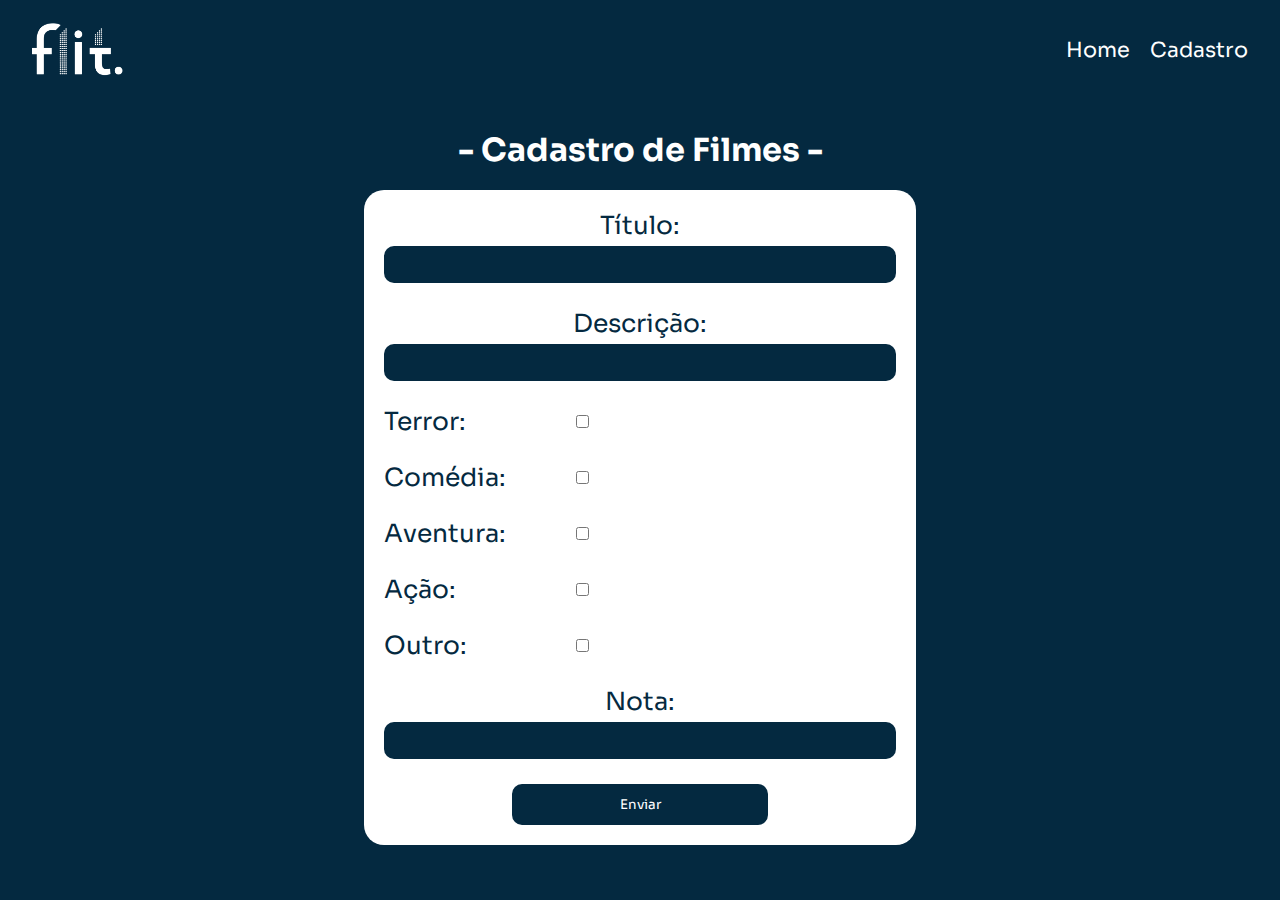
==== API/Pages/cadastrar.html @ b59c05e3 "Atividade do cadastro de cadastro de filmes utilizando API" ====
<html lang="en">

<head>
    <meta charset="UTF-8">
    <meta http-equiv="X-UA-Compatible" content="IE=edge">
    <meta name="viewport" content="width=device-width, initial-scale=1.0">
    <title>Cadastrar</title>
    <link rel="stylesheet" href="../Style/cadastrar.css">
</head>

<body>
    <nav>
        <div class="groupNav">
            <img src="../img/logo_semsite_semfundo.png" alt="Logo Flit" height="60px">
            <div class="direc">
                <a href="./index.html">Home</a>
                <a href="./cadastrar.html">Cadastro</a>
            </div>
        </div>
    </nav>
    <h1>- Cadastro de Filmes -</h1>
    <form class="form">
        <div class="camp">
            <label for="">Título:</label>
            <input type="text" id="titulo">
        </div>
        <div class="camp">
            <label for="">Descrição:</label>
            <input type="text" id="descricao">
        </div>
        <div class="campCheck">
            <label for="">Terror:</label>
            <input type="checkbox" class="inputChe" value="Terror">
        </div>
        <div class="campCheck">
            <label for="">Comédia:</label>
            <input type="checkbox" class="inputChe" value="Comédia">
        </div>
        <div class="campCheck">
            <label for="">Aventura:</label>
            <input type="checkbox" class="inputChe" value="Aventura">
        </div>
        <div class="campCheck">
            <label for="">Ação:</label>
            <input type="checkbox" class="inputChe" value="Ação">
        </div>
        <div class="campCheck">
            <label for="">Outro:</label>
            <input type="checkbox" class="inputChe" value="Outro">
        </div>
        <div class="camp">
            <label for="">Nota:</label>
            <input type="number" id="nota">
        </div>
        <input type="submit" value="Enviar" id="enviar">
    </form>

    <script src="../JS/logicCad.js"></script>
</body>

</html>
---- API/Style/cadastrar.css ----
@import url('https://fonts.googleapis.com/css2?family=Sora:wght@700&display=swap');

* {
    margin: 0;
    font-family: Sora;
}

body {
    background-color: #042940;
}

nav {
    height: 100px;
    width: 100%;
    display: flex;
    align-items: center;
    margin-bottom: 30px;
}

.groupNav {
    display: flex;
    width: 95%;
    margin: 0 auto;
    align-items: center;
    justify-content: space-between;
}

.direc {
    display: flex;
    gap: 20px;
}

.direc a {
    font-size: 1.3em;
    text-decoration: none;
    color: white;
    transition: 0.3s all;
}

.direc a:hover {
    opacity: 0.4;
}

h1 {
    text-align: center;
    margin-bottom: 20px;
    color: white;
}

.form {
    display: flex;
    width: 40%;
    gap: 25px;
    border-radius: 20px;
    padding: 20px;
    background-color: white;
    margin: 0 auto;
    justify-content: center;
    align-items: left;
    flex-direction: column;
}

.camp {
    display: flex;
    gap: 5px;
    flex-direction: column;
}

.camp label {
    text-align: center !important;
}

.camp input {
    width: 100%;
    color: white;
    font-weight: 400;
    background-color: #042940;
    border-radius: 10px;
    outline: none;
    padding: 10px;
    border: none;
}

label {
    color: #042940;
    font-size: 25px;
}

.campCheck {
    width: 40%;
    display: flex;
    justify-content: space-between;
}

#enviar {
    padding: 10px;
    width: 50%;
    border-radius: 10px;
    margin: 0 auto;
    background-color: #042940;
    color: white;
    border: 2px solid #042940;
    cursor: pointer;
    transition: .7s all;
}

#enviar:hover {
    background-color: white;
    color: #042940;
}
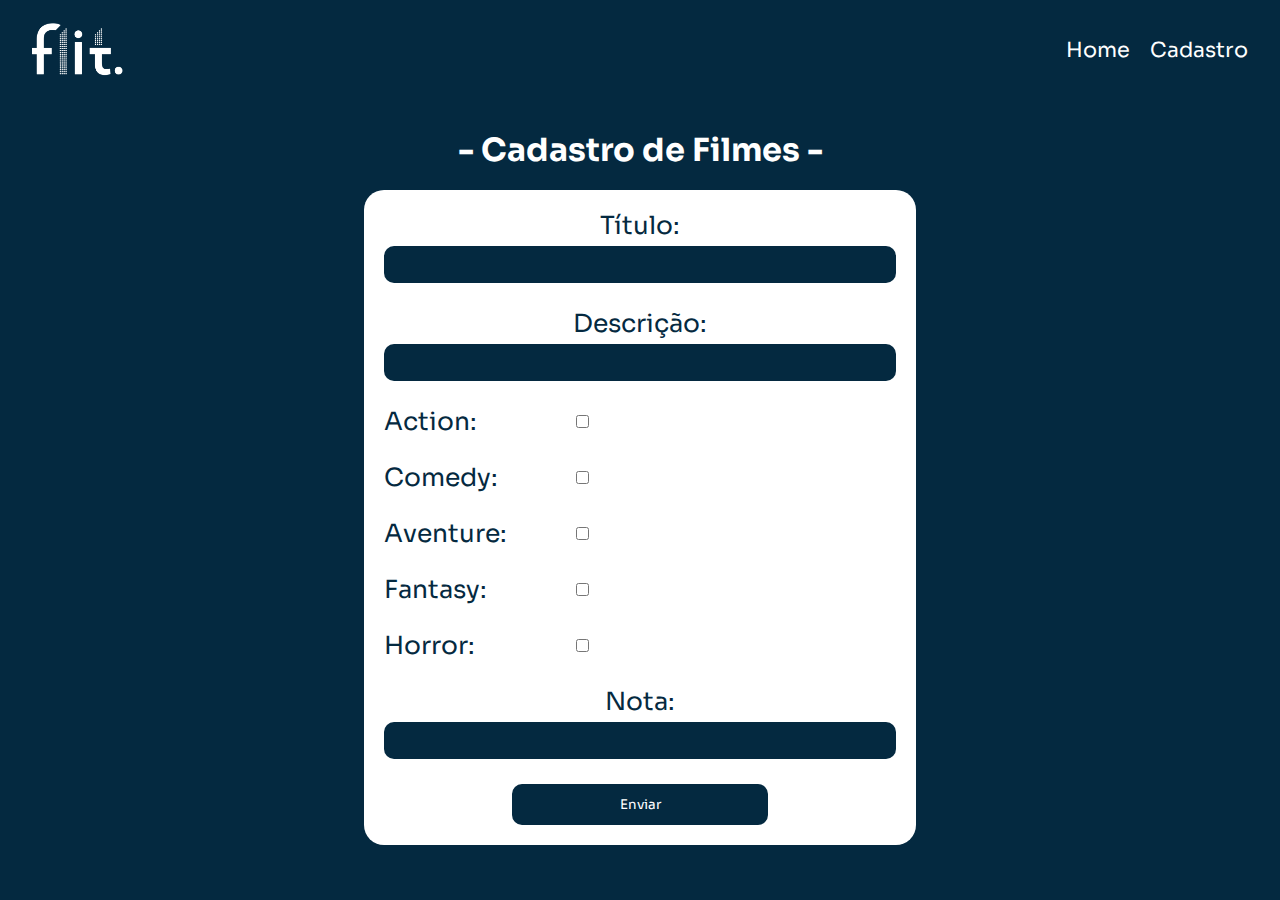
==== commit 5835b35e: "Adicionando funções assíncronas e modificando estrutura da propriedade gênero" ====
--- a/API/Pages/cadastrar.html
+++ b/API/Pages/cadastrar.html
@@ -21,41 +21,41 @@
     <h1>- Cadastro de Filmes -</h1>
     <form class="form">
         <div class="camp">
-            <label for="">Título:</label>
+            <label for="titulo">Título:</label>
             <input type="text" id="titulo">
         </div>
         <div class="camp">
-            <label for="">Descrição:</label>
+            <label for="descricao">Descrição:</label>
             <input type="text" id="descricao">
         </div>
         <div class="campCheck">
-            <label for="">Terror:</label>
-            <input type="checkbox" class="inputChe" value="Terror">
+            <label for="action">Action:</label>
+            <input type="checkbox" class="inputChe" value='1' id="action">
         </div>
         <div class="campCheck">
-            <label for="">Comédia:</label>
-            <input type="checkbox" class="inputChe" value="Comédia">
+            <label for="action">Comedy:</label>
+            <input type="checkbox" class="inputChe" value="35" id="comedy">
         </div>
         <div class="campCheck">
-            <label for="">Aventura:</label>
-            <input type="checkbox" class="inputChe" value="Aventura">
+            <label for="adventure">Aventure:</label>
+            <input type="checkbox" class="inputChe" value="12" id="adventure">
         </div>
         <div class="campCheck">
-            <label for="">Ação:</label>
-            <input type="checkbox" class="inputChe" value="Ação">
+            <label for="fantasy">Fantasy:</label>
+            <input type="checkbox" class="inputChe" value="14" id="fantasy">
         </div>
         <div class="campCheck">
-            <label for="">Outro:</label>
-            <input type="checkbox" class="inputChe" value="Outro">
+            <label for="horror">Horror:</label>
+            <input type="checkbox" class="inputChe" value="27" id="horror">
         </div>
         <div class="camp">
-            <label for="">Nota:</label>
+            <label for="nota">Nota:</label>
             <input type="number" id="nota">
         </div>
         <input type="submit" value="Enviar" id="enviar">
     </form>
 
-    <script src="../JS/logicCad.js"></script>
+    <script src="../JS/registerMovies.js"></script>
 </body>
 
 </html>